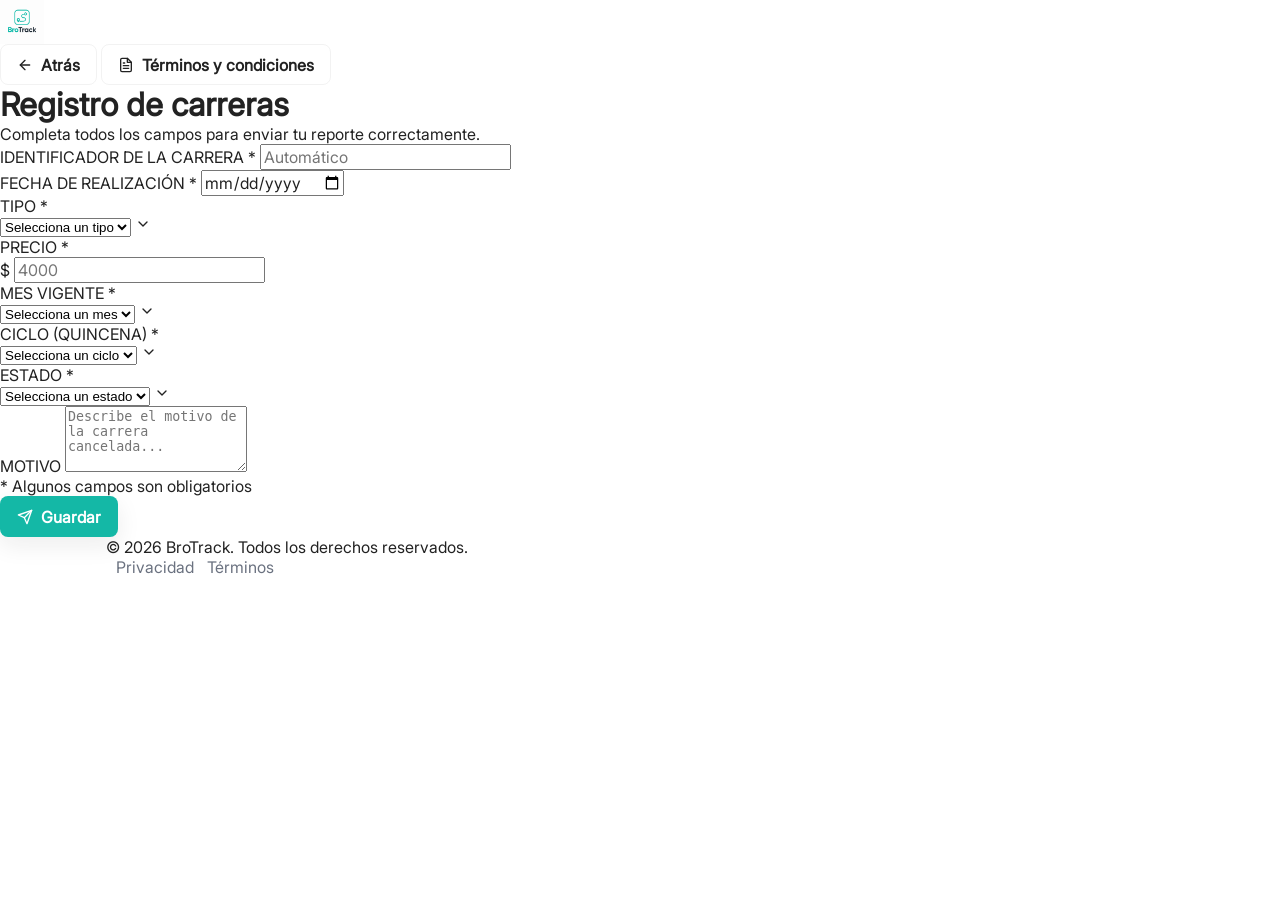
==== Src/Frontend/Views/Form.html @ 85ae76e1 "wip: lanzamiento de prueba de vista formulario." ====
<!DOCTYPE html>
<html lang="es">
<head>
    <meta charset="UTF-8">
    <meta name="viewport" content="width=device-width, initial-scale=1.0">
    <meta name="description" content="Formulario de registro BroTrack - Completa los datos requeridos para continuar.">
    <title>Formulario - BroTrack</title>
    <link rel="stylesheet" href="../Css/main.css">
    <link rel="icon" href="../Assets/Icons/brotrack-logo.ico" type="image/x-icon">
</head>
<body>

    <nav class="form-nav" aria-label="Navegación principal del formulario">
        <div class="form-nav__inner">

            <div class="form-nav__brand">
                <a href="#" class="form-nav__logo-link" aria-label="Inicio BroTrack">
                    <img
                        class="form-nav__logo"
                        src="../../../Resources/brotrack-logo.png"
                        alt="Logo BroTrack"
                        width="44"
                        height="44"
                    >
                </a>
            </div>

            <div class="form-nav__actions">

                <button type="button" class="btn btn--ghost form-nav__btn" id="btn-back" onclick="window.location.href='../index.html'">
                    <svg class="form-nav__btn-icon" xmlns="http://www.w3.org/2000/svg" width="16" height="16" viewBox="0 0 24 24" fill="none" stroke="currentColor" stroke-width="2" stroke-linecap="round" stroke-linejoin="round" aria-hidden="true">
                        <path d="M19 12H5"/><path d="m12 5-7 7 7 7"/>
                    </svg>
                    Atrás
                </button>
                
                <button type="button" class="btn btn--ghost form-nav__btn" id="btn-terms">
                    <svg class="form-nav__btn-icon" xmlns="http://www.w3.org/2000/svg" width="16" height="16" viewBox="0 0 24 24" fill="none" stroke="currentColor" stroke-width="2" stroke-linecap="round" stroke-linejoin="round" aria-hidden="true">
                        <path d="M14 2H6a2 2 0 0 0-2 2v16a2 2 0 0 0 2 2h12a2 2 0 0 0 2-2V8z"/><polyline points="14 2 14 8 20 8"/><line x1="16" y1="13" x2="8" y2="13"/><line x1="16" y1="17" x2="8" y2="17"/><polyline points="10 9 9 9 8 9"/>
                    </svg>
                    Términos y condiciones
                </button>
            </div>

        </div>
    </nav>

    <main class="form-main" id="main-content">
        <div class="form-main__wrapper">

            <div class="form-card__header">
                <h1 class="form-card__title">Registro de carreras</h1>
                <p class="form-card__subtitle">Completa todos los campos para enviar tu reporte correctamente.</p>
            </div>

            <div class="form-card">
                <form class="form" id="form-registro" novalidate>

                    <div class="form__grid">

                        <div class="form__group">

                            <label class="form__label" for="id-carrera">
                                IDENTIFICADOR DE LA CARRERA
                                <span class="form__required" aria-hidden="true">*</span>
                            </label>
                            <input class="form__input" type="text" id="id-carrera" name="idCarrera" placeholder="Automático" required readonly>
                        </div>

                        <div class="form__group">
                            <label class="form__label" for="fecha">
                                FECHA DE REALIZACIÓN
                                <span class="form__required" aria-hidden="true">*</span>
                            </label>
                            <input
                                class="form__input form__input--date"
                                type="date"
                                id="fecha"
                                name="fecha"
                                required
                            >
                        </div>

                        <div class="form__group">
                            <label class="form__label" for="tipo">
                                TIPO
                                <span class="form__required" aria-hidden="true">*</span>
                            </label>
                            <div class="form__select-wrapper">
                                <select class="form__select" id="tipo" name="tipo" required>
                                    <option value="Vuelta">Vuelta</option>
                                    <option value="Ida">Ida</option>
                                    <option value="Selecciona un tipo" disabled selected>Selecciona un tipo</option>
                                    
                                </select>
                                <svg class="form__select-icon" xmlns="http://www.w3.org/2000/svg" width="16" height="16" viewBox="0 0 24 24" fill="none" stroke="currentColor" stroke-width="2" stroke-linecap="round" stroke-linejoin="round" aria-hidden="true">
                                    <polyline points="6 9 12 15 18 9"/>
                                </svg>
                            </div>
                        </div>

                        <div class="form__group">
                            <label class="form__label" for="precio">
                                PRECIO
                                <span class="form__required" aria-hidden="true">*</span>
                            </label>
                            <div class="form__input-wrapper">
                                <span class="form__input-prefix" aria-hidden="true">$</span>
                                <input
                                    class="form__input form__input--prefixed"
                                    type="number"
                                    id="precio"
                                    name="precio"
                                    placeholder="4000"
                                    min="0"
                                    step="0.01"
                                    autocomplete="off"
                                    required
                                    readonly
                                >
                            </div>
                        </div>

                        <div class="form__group">
                            <label class="form__label" for="mes">
                                MES VIGENTE
                                <span class="form__required" aria-hidden="true">*</span>
                            </label>
                            <div class="form__select-wrapper">
                                <select class="form__select" id="mes" name="mes" required>

                                    <option value="Agosto">Agosto</option>
                                    <option value="Septiembre">Septiembre</option>
                                    <option value="Octubre">Octubre</option>
                                    <option value="Agosto">Noviembre</option>
                                    <option value="Agosto">Diciembre</option>
                                    <option value="" disabled selected>Selecciona un mes</option>
                                    
                                </select>
                                <svg class="form__select-icon" xmlns="http://www.w3.org/2000/svg" width="16" height="16" viewBox="0 0 24 24" fill="none" stroke="currentColor" stroke-width="2" stroke-linecap="round" stroke-linejoin="round" aria-hidden="true">
                                    <polyline points="6 9 12 15 18 9"/>
                                </svg>
                            </div>
                        </div>

                        <div class="form__group">
                            <label class="form__label" for="ciclo">
                                CICLO (QUINCENA)
                                <span class="form__required" aria-hidden="true">*</span>
                            </label>
                            <div class="form__select-wrapper">
                                <select class="form__select" id="ciclo" name="ciclo" required>
                                    <option value="1">1</option>
                                    <option value="1">2</option>
                                    <option value="" disabled selected>Selecciona un ciclo</option>
                                </select>
                                <svg class="form__select-icon" xmlns="http://www.w3.org/2000/svg" width="16" height="16" viewBox="0 0 24 24" fill="none" stroke="currentColor" stroke-width="2" stroke-linecap="round" stroke-linejoin="round" aria-hidden="true">
                                    <polyline points="6 9 12 15 18 9"/>
                                </svg>
                            </div>
                        </div>

                        <div class="form__group">
                            <label class="form__label" for="estado">
                                ESTADO
                                <span class="form__required" aria-hidden="true">*</span>
                            </label>
                            <div class="form__select-wrapper">
                                <select class="form__select" id="estado" name="estado" required>
                                    <option value="Realizada">Realizada</option>
                                    <option value="Cancelada">Cancelada</option>
                                    <option value="No planeada">No planeada</option>
                                    <option value="" disabled selected>Selecciona un estado</option>
                                    
                                </select>
                                <svg class="form__select-icon" xmlns="http://www.w3.org/2000/svg" width="16" height="16" viewBox="0 0 24 24" fill="none" stroke="currentColor" stroke-width="2" stroke-linecap="round" stroke-linejoin="round" aria-hidden="true">
                                    <polyline points="6 9 12 15 18 9"/>
                                </svg>
                            </div>
                        </div>

                    </div>

                    <div class="form__group form__group--full">
                        <label class="form__label" for="motivo">
                            MOTIVO
                        </label>
                        <textarea
                            class="form__textarea"
                            id="motivo"
                            name="motivo"
                            placeholder="Describe el motivo de la carrera cancelada..."
                            rows="4"
                            required
                        ></textarea>
                    </div>

                    <!-- Nota de campos obligatorios -->
                    <p class="form__note">
                        <span class="form__required" aria-hidden="true">*</span> Algunos campos son obligatorios
                    </p>

                    <!-- Botón enviar -->
                    <div class="form__actions">
                        <button type="submit" class="btn btn--primary form__submit" id="btn-submit">
                            <svg class="form-nav__btn-icon" xmlns="http://www.w3.org/2000/svg" width="16" height="16" viewBox="0 0 24 24" fill="none" stroke="currentColor" stroke-width="2" stroke-linecap="round" stroke-linejoin="round" aria-hidden="true">
                                <line x1="22" y1="2" x2="11" y2="13"/><polygon points="22 2 15 22 11 13 2 9 22 2"/>
                            </svg>
                            Guardar
                        </button>
                    </div>

                </form>
            </div><!-- /.form-card -->

        </div>
    </main>

    <!-- ===================== FOOTER ===================== -->
    <footer class="form-footer" role="contentinfo">
        <div class="form-footer__inner container">
            <p class="form-footer__copy">
                &copy; <span id="year"></span> BroTrack. Todos los derechos reservados.
            </p>
            <nav class="form-footer__links" aria-label="Pie de página">
                <a href="#" class="footer__link form-footer__link">Privacidad</a>
                <a href="#" class="footer__link form-footer__link" id="footer-terms">Términos</a>
            </nav>
        </div>
    </footer>

    <script>
        document.getElementById('year').textContent = new Date().getFullYear();
    </script>

</body>
</html>
---- Src/Frontend/Css/main.css ----
@import url('./Styles/index.css');
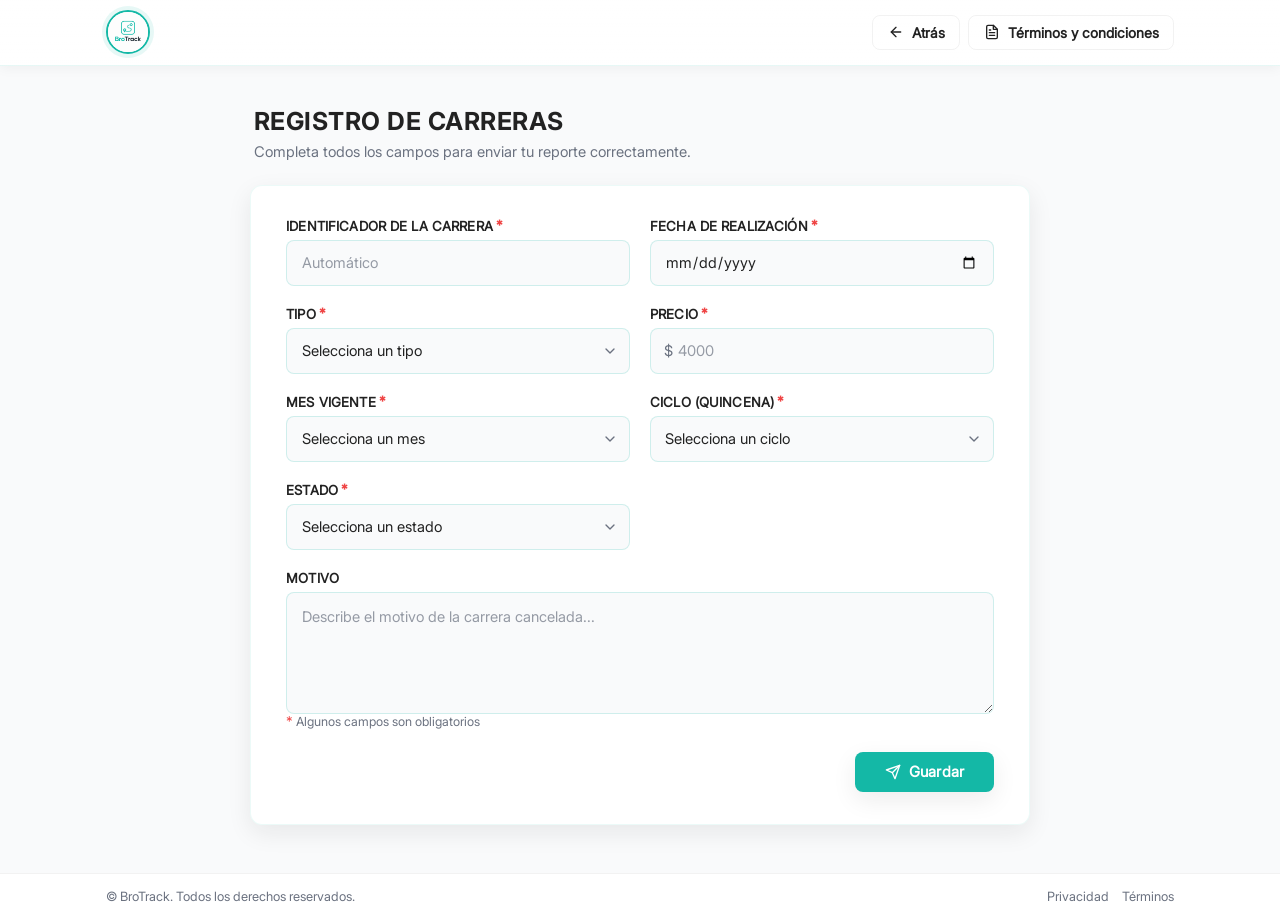
==== commit a2d3250b: "feat: arquitectura de todos los archivos HTML necesarios para el proyecto." ====
--- a/Src/Frontend/Views/Form.html
+++ b/Src/Frontend/Views/Form.html
@@ -34,7 +34,7 @@
                     Atrás
                 </button>
                 
-                <button type="button" class="btn btn--ghost form-nav__btn" id="btn-terms">
+                <button type="button" class="btn btn--ghost form-nav__btn" id="btn-terms" onclick="window.location.href='./Cookies.html'">
                     <svg class="form-nav__btn-icon" xmlns="http://www.w3.org/2000/svg" width="16" height="16" viewBox="0 0 24 24" fill="none" stroke="currentColor" stroke-width="2" stroke-linecap="round" stroke-linejoin="round" aria-hidden="true">
                         <path d="M14 2H6a2 2 0 0 0-2 2v16a2 2 0 0 0 2 2h12a2 2 0 0 0 2-2V8z"/><polyline points="14 2 14 8 20 8"/><line x1="16" y1="13" x2="8" y2="13"/><line x1="16" y1="17" x2="8" y2="17"/><polyline points="10 9 9 9 8 9"/>
                     </svg>
@@ -195,12 +195,10 @@
                         ></textarea>
                     </div>
 
-                    <!-- Nota de campos obligatorios -->
                     <p class="form__note">
                         <span class="form__required" aria-hidden="true">*</span> Algunos campos son obligatorios
                     </p>
 
-                    <!-- Botón enviar -->
                     <div class="form__actions">
                         <button type="submit" class="btn btn--primary form__submit" id="btn-submit">
                             <svg class="form-nav__btn-icon" xmlns="http://www.w3.org/2000/svg" width="16" height="16" viewBox="0 0 24 24" fill="none" stroke="currentColor" stroke-width="2" stroke-linecap="round" stroke-linejoin="round" aria-hidden="true">
@@ -211,12 +209,11 @@
                     </div>
 
                 </form>
-            </div><!-- /.form-card -->
+            </div>
 
         </div>
     </main>
 
-    <!-- ===================== FOOTER ===================== -->
     <footer class="form-footer" role="contentinfo">
         <div class="form-footer__inner container">
             <p class="form-footer__copy">
@@ -224,14 +221,12 @@
             </p>
             <nav class="form-footer__links" aria-label="Pie de página">
                 <a href="#" class="footer__link form-footer__link">Privacidad</a>
-                <a href="#" class="footer__link form-footer__link" id="footer-terms">Términos</a>
+                <a href="./Cookies.html" class="footer__link form-footer__link" id="footer-terms">Términos</a>
             </nav>
         </div>
     </footer>
 
-    <script>
-        document.getElementById('year').textContent = new Date().getFullYear();
-    </script>
+    <script src="../Js/form.js"></script>
 
 </body>
 </html>
--- a/Src/Frontend/Css/main.css
+++ b/Src/Frontend/Css/main.css
@@ -1 +1,2 @@
-@import url('./Styles/index.css');+@import url('./Styles/index.css');
+@import url('./Styles/Form.css');
